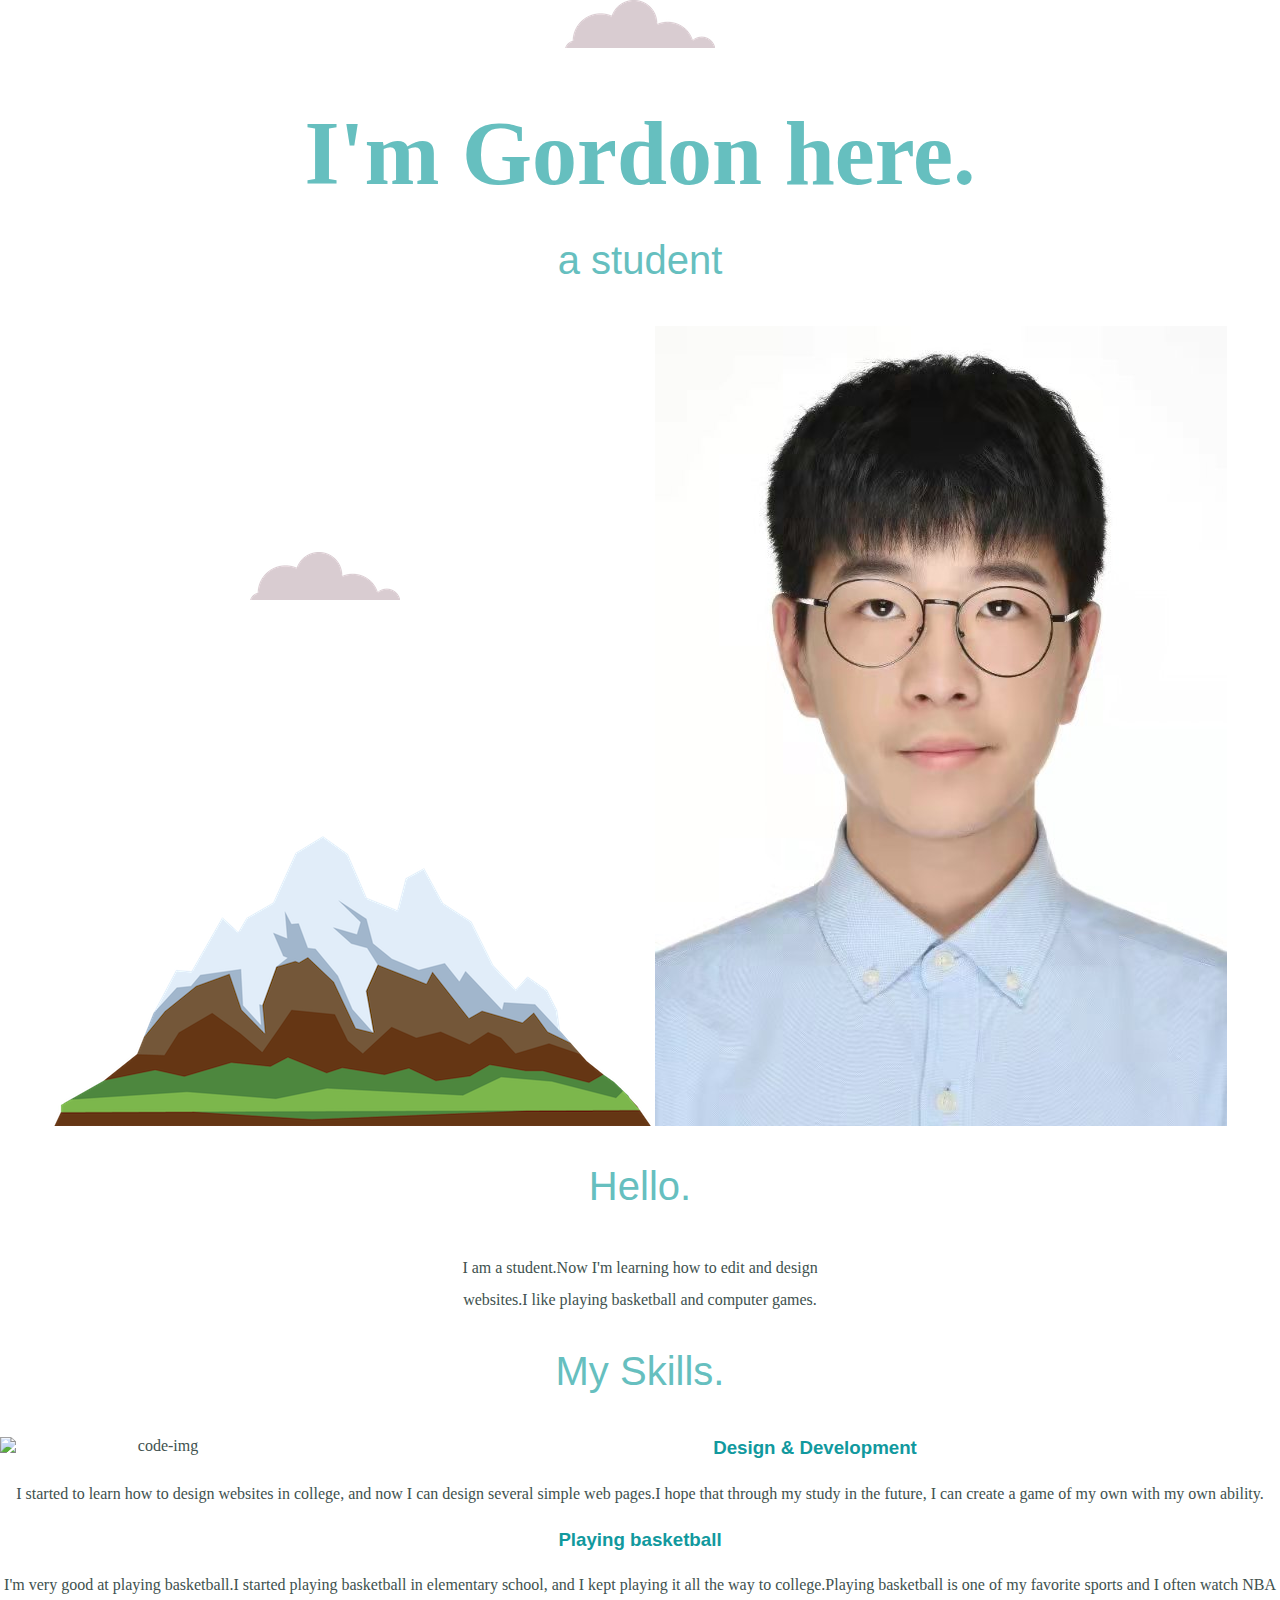
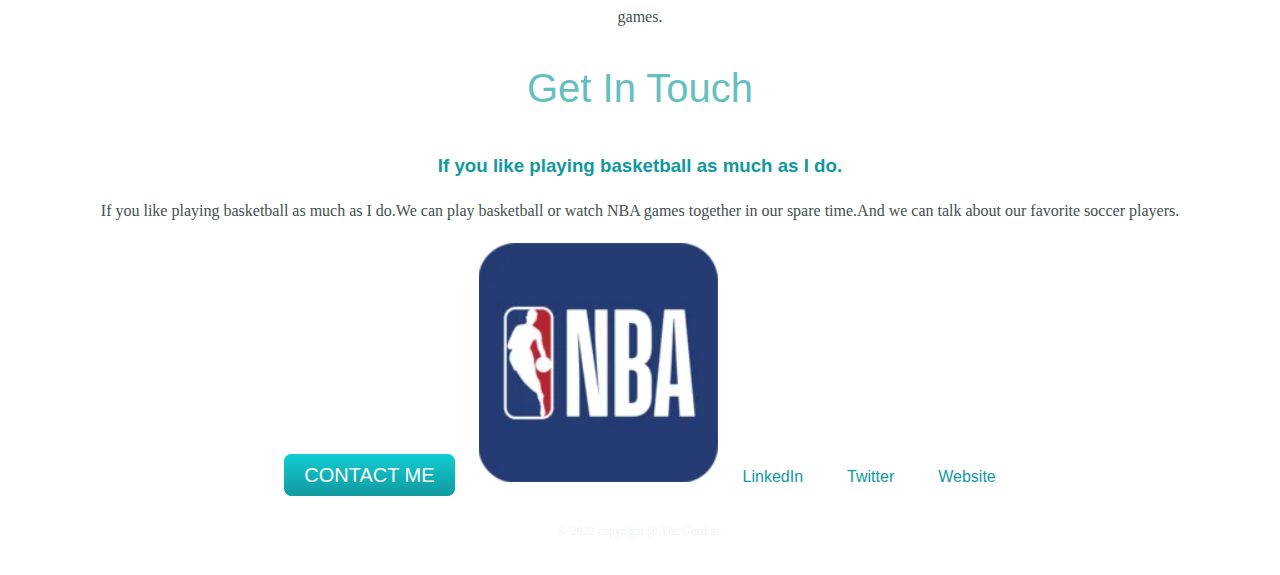
==== Untitled-1.html @ c0ff1517 "Add files via upload" ====
<!DOCTYPE html>
<html lang="en">
<head>
    <meta charset="UTF-8">
    <link rel="stylesheet" href="./style.css">
    <title>TAFF NCC</title>
</head>
<body>
    <img src="cloud.jpg" alt="cloud">
    <h1>I'm Gordon here.</h1>
    <h2>
        a 
        <span clsaa="pro"> student</span>
     </h2>
     <img class="bottom-cloud" src="cloud.jpg" alt="cloud">
     <img class="mountain" src="mountain.jpg" alt="mountain-img">
     <img src="Gordon.jpg" alt="Gordon-profile-img">
     <h2>Hello.</h2>
     <p class="intro">
         I am a student.Now I'm learning how to edit and design websites.I like playing basketball and computer games.
     </p>
     <h2>My Skills.</h2>
     <img class="code-img" src="https://media.giphy.com/media/3p50WGyUqeU5W/giphy.gif" alt="code-img">
     <h3>Design & Development</h3>
     <p>
         I started to learn how to design websites in college, and now I can design several simple web pages.I hope that through my study in the future, I can create a game of my own with my own ability.  
     </p>
     <h3>Playing basketball</h3>
     <p>
         I'm very good at playing basketball.I started playing basketball in elementary school, and I kept playing it all the way to college.Playing basketball is one of my favorite sports and I often watch NBA games.  
     </p>
     <h2>Get In Touch</h2>
     <h3>If you like playing basketball as much as I do.</h3>
     <p class="contact-massage">
         If you like playing basketball as much as I do.We can play basketball or watch NBA games together in our spare time.And we can talk about our favorite soccer players.
     </p>
     <a class="btn" href="https://china.nba.cn/">CONTACT ME</a>
     <img class="NBA-img" src="NBA.jpg" alt="NBA-img">
     <a class="footer-link" href="https://www.linkedin.com/">LinkedIn</a>
     <a class="footer-link" href="https://twitter.com/">Twitter</a>
     <a class="footer-link" href="https://www.appbrewery.co/">Website</a>
     <p class="copyright">© 2022 copyright @ The Gordon.</p>
    </body>
</html>
---- style.css ----
body {
    color: #40514E;
    margin: 0;
    text-align: center;
    font-family: 'Merriweather', serif;
  }
  
  h1 {
    color: #66BFBF;
    font-size: 5.625rem;
    margin: 50px auto 0 auto;
    font-family: 'Sacramento', cursive;
  }
  
  h2 {
    color: #66BFBF;
    font-family: 'Montserrat', sans-serif;
    font-size: 2.5rem;
    font-weight: normal;
    padding-bottom: 10px;
  }
  
  h3 {
    color: #11999E;
    font-family: 'Montserrat', sans-serif;
  }
  
  p {
    line-height: 2;
  }
  
  hr {
    border: dotted #EAF6F6 6px;
    border-bottom: none;
    width: 4%;
    margin: 100px auto;
  }
  
  a{
    color: #11999E;
    font-family: 'Montserrat', sans-serif;
    margin: 10px 20px;
    text-decoration: none;
  }
  
  a:hover {
    color: #EAF6F6;
  }
  
  .top-container {
    background-color: #E4F9F5;
    position: relative;
    padding-top: 100px;
  }
  
  .middle-container {
    margin: 100px 0;
  }
  
  .bottom-container {
    background-color: #66BFBF;
    padding: 50px 0 20px;
  }
  
  .skill-row {
    width: 50%;
    margin: 100px auto 100px auto;
    text-align: left;
  }
  
  .pro {
    text-decoration: underline;
  }
  
  .intro {
    width: 30%;
    margin: auto;
  }
  
  .contact-message {
    width: 40%;
    margin: 40px auto 60px;
  }
  
  .copyright {
    color: #EAF6F6;
    font-size: 0.75rem;
    padding: 20px 0;
  }
  
  .top-cloud {
    position: absolute;
    right: 300px;
    top: 40px;
  }
  
  .bottom-cloud {
    position: absolute;
    left: 250px;
    bottom: 300px;
  }
  
  .code-img {
    width: 25%;
    float: left;
    margin-right: 30px;
  }
  
  .chill-img {
    width: 25%;
    float: right;
    margin-left: 30px;
  }
  
  .btn {
    background: #11cdd4;
    background-image: -webkit-linear-gradient(top, #11cdd4, #11999e);
    background-image: -moz-linear-gradient(top, #11cdd4, #11999e);
    background-image: -ms-linear-gradient(top, #11cdd4, #11999e);
    background-image: -o-linear-gradient(top, #11cdd4, #11999e);
    background-image: linear-gradient(to bottom, #11cdd4, #11999e);
    -webkit-border-radius: 8;
    -moz-border-radius: 8;
    border-radius: 8px;
    font-family: 'Montserrat', sans-serif;
    color: #ffffff;
    font-size: 20px;
    padding: 10px 20px 10px 20px;
    text-decoration: none;
  }
  
  .btn:hover {
    background: #30e3cb;
    background-image: -webkit-linear-gradient(top, #30e3cb, #2bc4ad);
    background-image: -moz-linear-gradient(top, #30e3cb, #2bc4ad);
    background-image: -ms-linear-gradient(top, #30e3cb, #2bc4ad);
    background-image: -o-linear-gradient(top, #30e3cb, #2bc4ad);
    background-image: linear-gradient(to bottom, #30e3cb, #2bc4ad);
    text-decoration: none;
  }
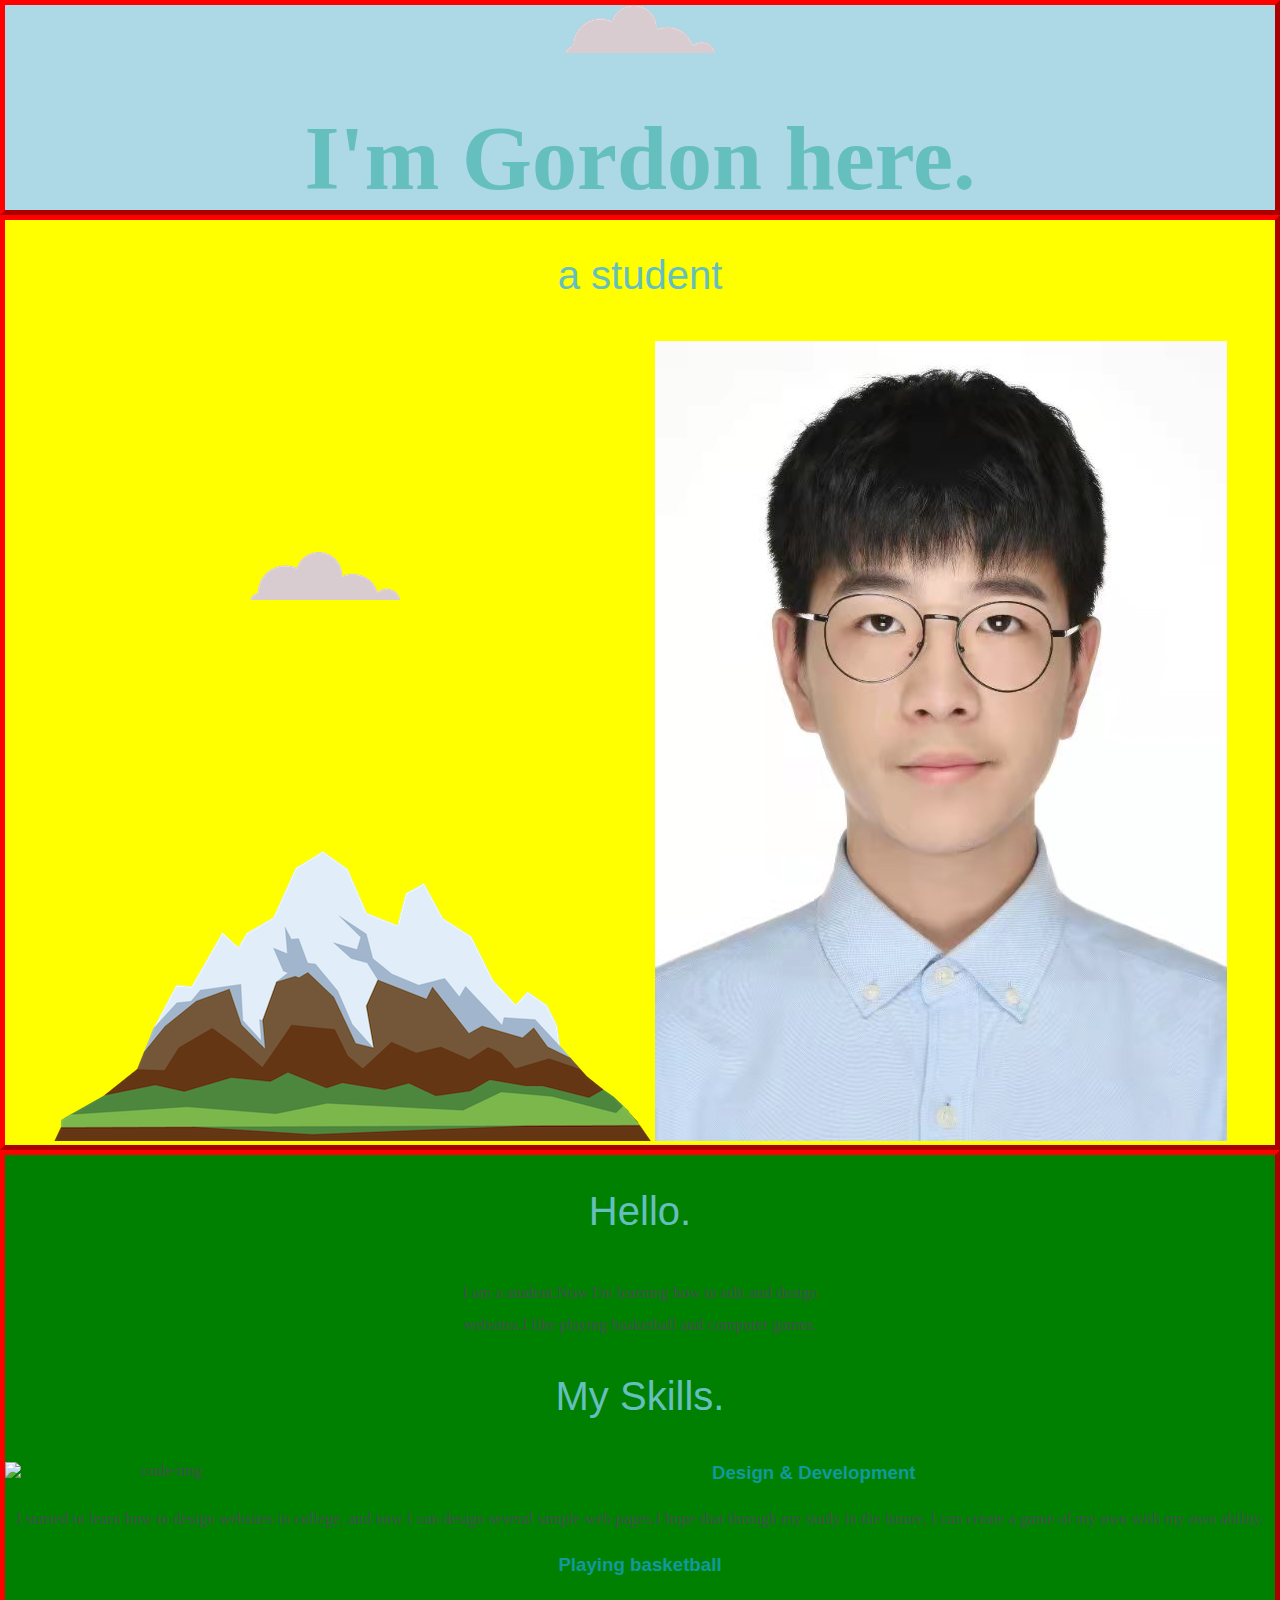
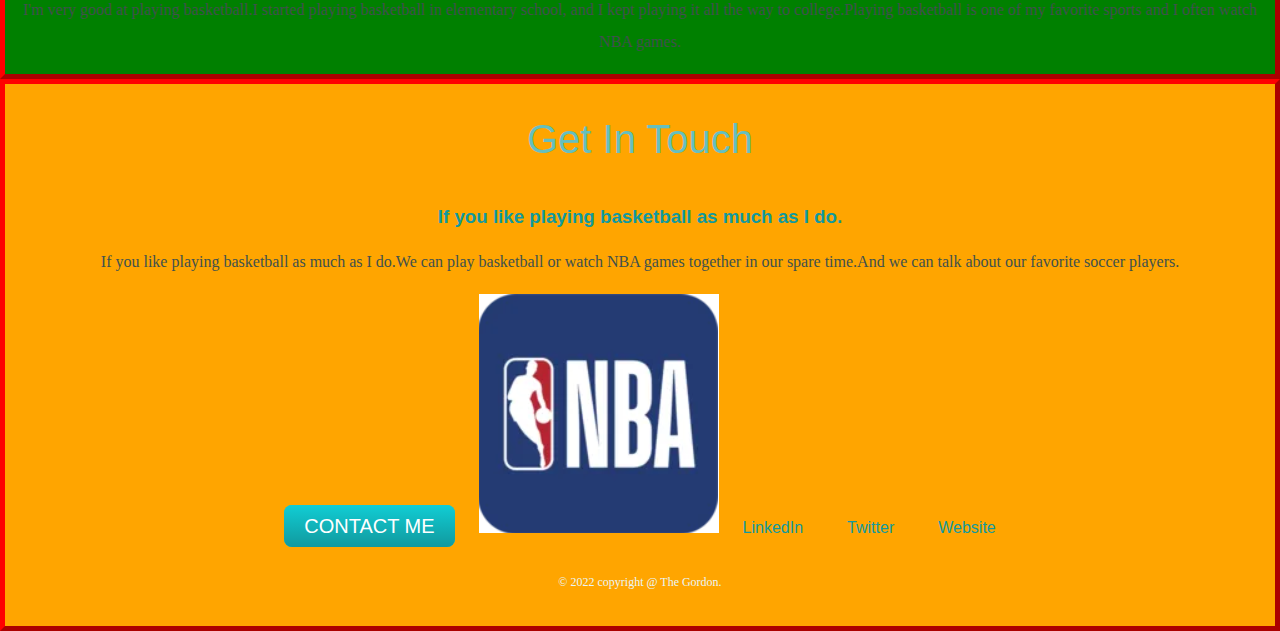
==== commit c013de03: "Add files via upload" ====
--- a/Untitled-1.html
+++ b/Untitled-1.html
@@ -3,11 +3,37 @@
 <head>
     <meta charset="UTF-8">
     <link rel="stylesheet" href="./style.css">
+    <link rel="icon" href="favicon.ico">
     <title>TAFF NCC</title>
+<style>
+.myDiv {
+  border: 5px outset red;
+  background-color: lightblue;    
+  text-align: center;
+}
+.myDiv2{
+  border: 5px outset red;
+  background-color: yellow;    
+  text-align: center;
+}
+.myDiv3 {
+  border: 5px outset red;
+  background-color: green;    
+  text-align: center;
+}
+.myDiv4 {
+  border: 5px outset red;
+  background-color: orange;    
+  text-align: center;
+}
+</style>
 </head>
 <body>
+<div class="myDiv">
     <img src="cloud.jpg" alt="cloud">
     <h1>I'm Gordon here.</h1>
+</div>
+<div class="myDiv2">
     <h2>
         a 
         <span clsaa="pro"> student</span>
@@ -15,6 +41,8 @@
      <img class="bottom-cloud" src="cloud.jpg" alt="cloud">
      <img class="mountain" src="mountain.jpg" alt="mountain-img">
      <img src="Gordon.jpg" alt="Gordon-profile-img">
+</div>
+<div class="myDiv3">
      <h2>Hello.</h2>
      <p class="intro">
          I am a student.Now I'm learning how to edit and design websites.I like playing basketball and computer games.
@@ -29,6 +57,8 @@
      <p>
          I'm very good at playing basketball.I started playing basketball in elementary school, and I kept playing it all the way to college.Playing basketball is one of my favorite sports and I often watch NBA games.  
      </p>
+</div>
+<div class="myDiv4">
      <h2>Get In Touch</h2>
      <h3>If you like playing basketball as much as I do.</h3>
      <p class="contact-massage">
@@ -40,5 +70,6 @@
      <a class="footer-link" href="https://twitter.com/">Twitter</a>
      <a class="footer-link" href="https://www.appbrewery.co/">Website</a>
      <p class="copyright">© 2022 copyright @ The Gordon.</p>
+</div>
     </body>
 </html>